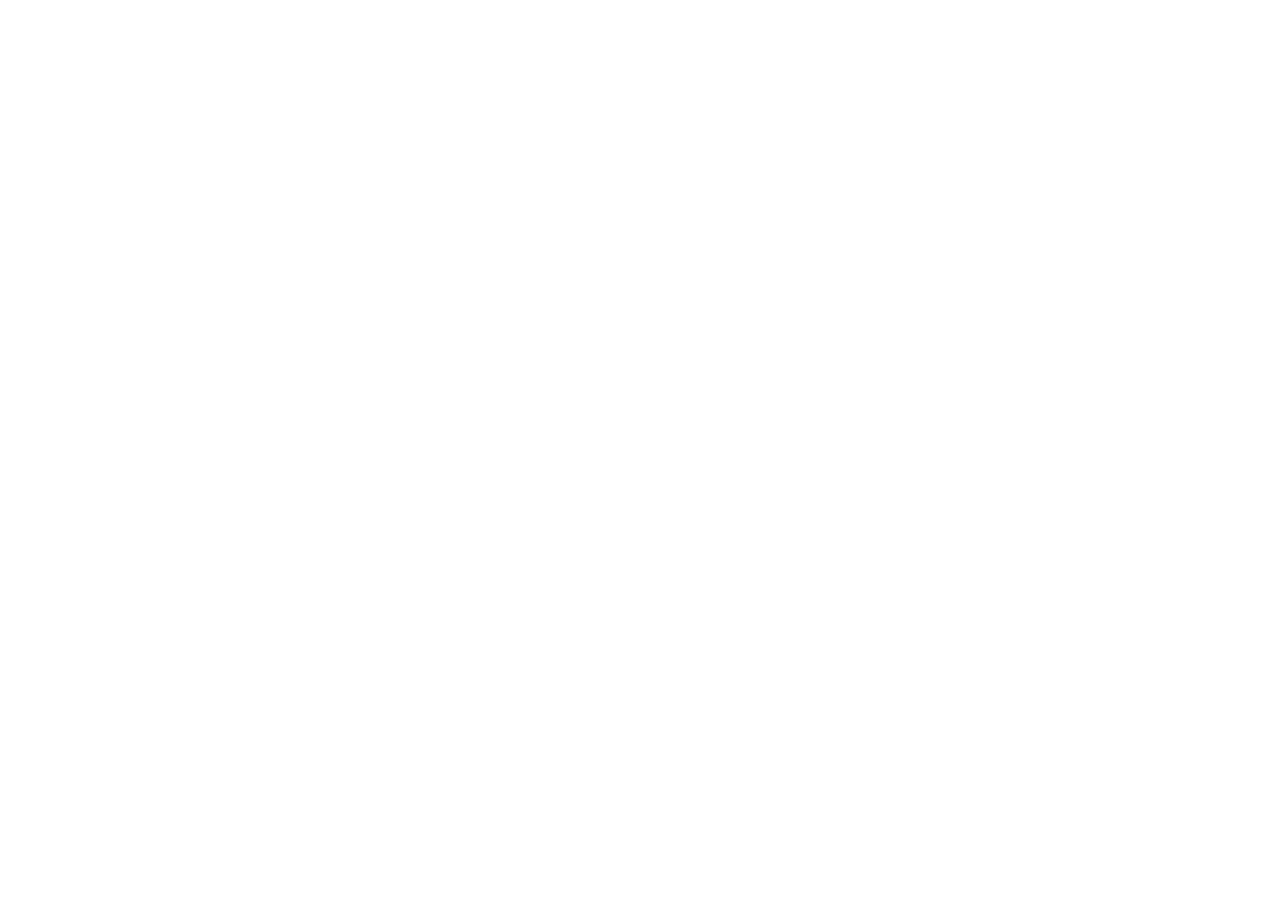
==== Progress Steps/index.html @ 09e0079d "New Project Started that is Prograss Step" ====
<!DOCTYPE html>
<html lang="en">
<head>
    <meta charset="UTF-8">
    <meta name="viewport" content="width=device-width, initial-scale=1.0">
    <title>Progress Steps</title>
    <link rel="stylesheet" href="./style.css">
</head>
<body>
    
</body>
</html>
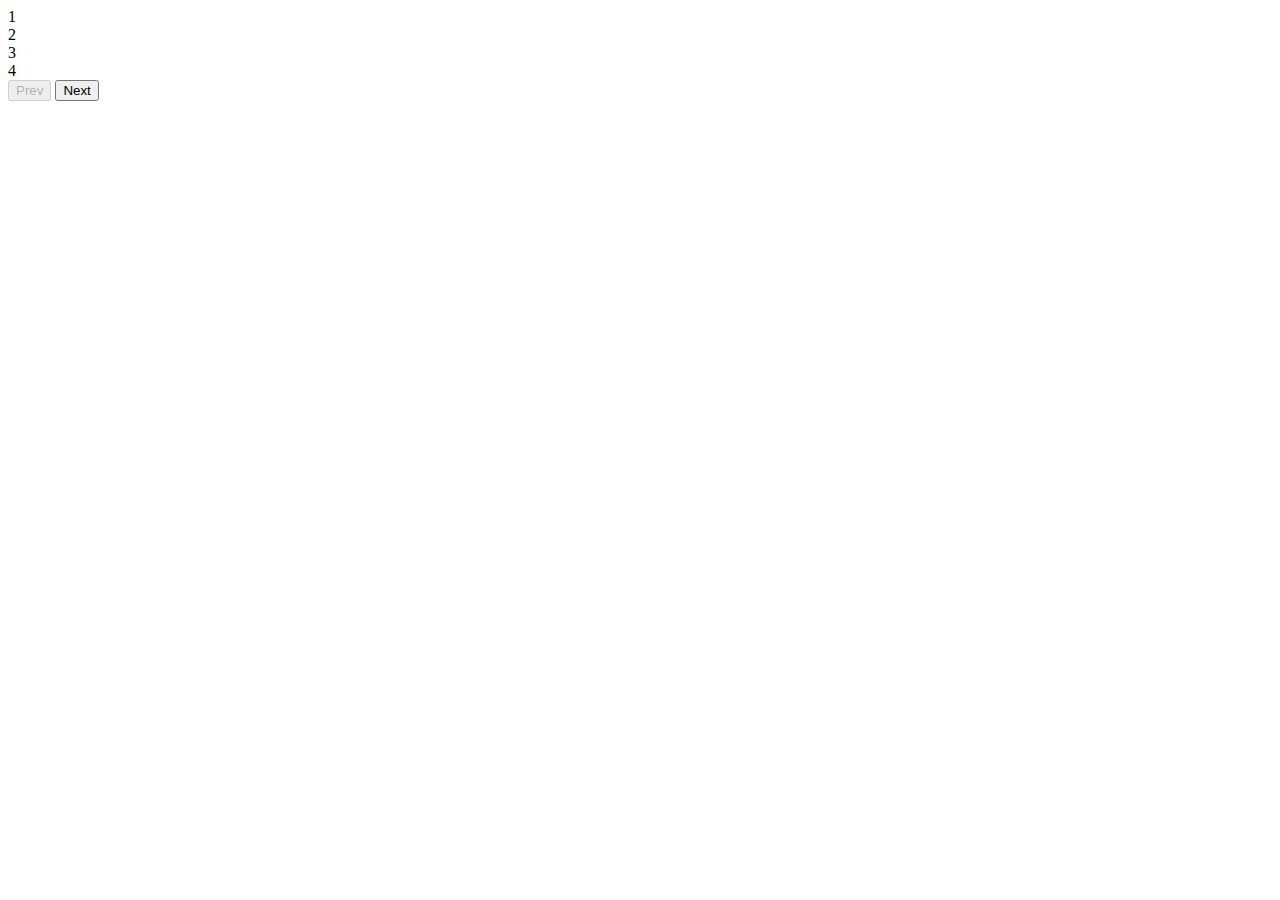
==== commit f47864c0: "chore: Add progress steps to index.html" ====
--- a/Progress Steps/index.html
+++ b/Progress Steps/index.html
@@ -7,6 +7,19 @@
     <link rel="stylesheet" href="./style.css">
 </head>
 <body>
-    
+    <div class="container">
+        <div class="progress-container">
+            <div class="progress" id="progress">
+                <div class="circle active">1</div>
+                <div class="circle">2</div>
+                <div class="circle">3</div>
+                <div class="circle">4</div>
+            </div>
+
+            <button class="btn" id="prev" disabled>Prev</button>
+            <button class="btn" id="next">Next</button>
+        </div>
+    </div>
+    <script src="./script.js"></script>
 </body>
 </html>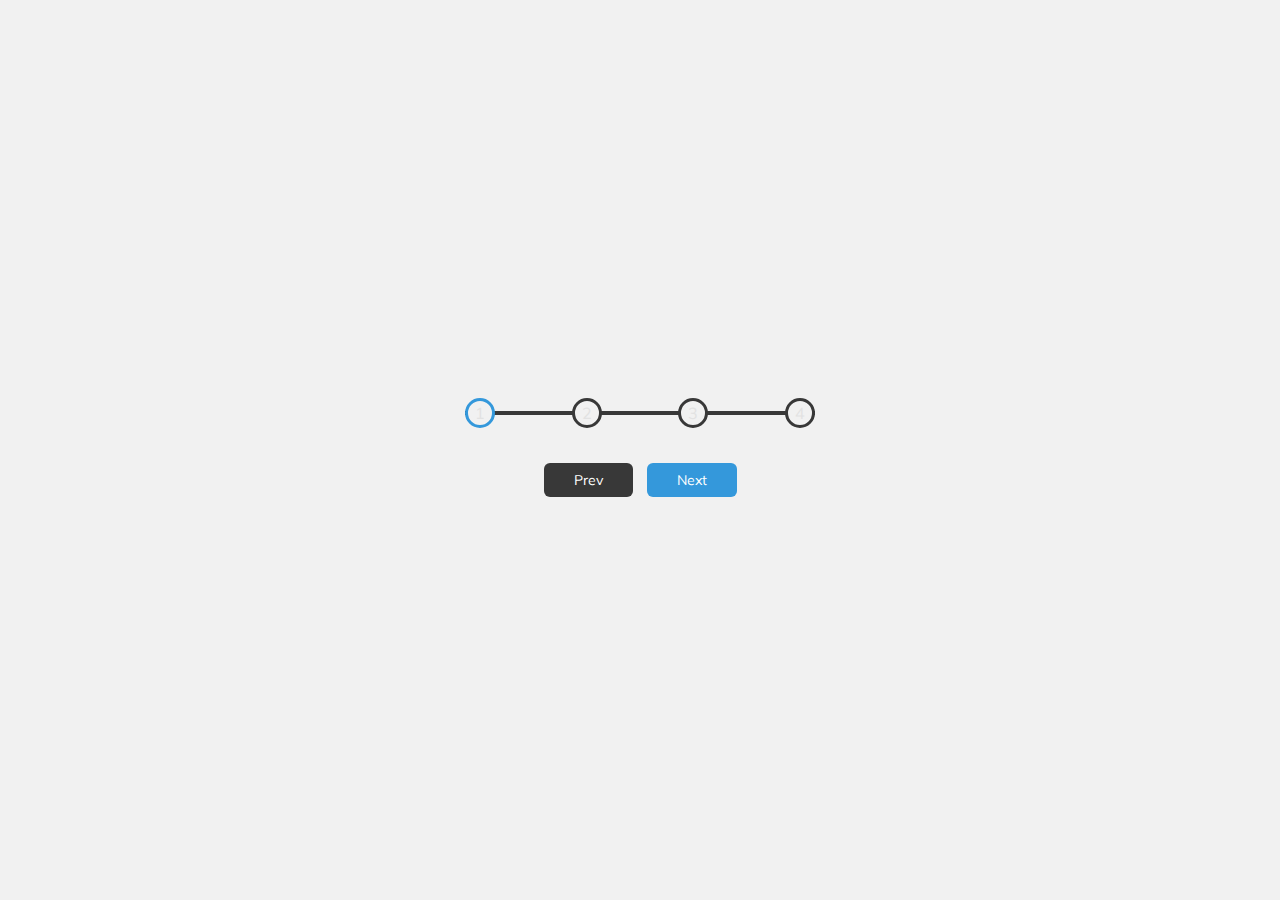
==== commit cb46855a: "chore: Refactor Progress Steps HTML and CSS" ====
--- a/Progress Steps/index.html
+++ b/Progress Steps/index.html
@@ -1,25 +1,24 @@
 <!DOCTYPE html>
 <html lang="en">
-<head>
-    <meta charset="UTF-8">
-    <meta name="viewport" content="width=device-width, initial-scale=1.0">
+  <head>
+    <meta charset="UTF-8" />
+    <meta name="viewport" content="width=device-width, initial-scale=1.0" />
     <title>Progress Steps</title>
-    <link rel="stylesheet" href="./style.css">
-</head>
-<body>
+    <link rel="stylesheet" href="./style.css" />
+  </head>
+  <body>
     <div class="container">
-        <div class="progress-container">
-            <div class="progress" id="progress">
-                <div class="circle active">1</div>
-                <div class="circle">2</div>
-                <div class="circle">3</div>
-                <div class="circle">4</div>
-            </div>
+      <div class="progress-container">
+        <div class="progress" id="progress"></div>
+        <div class="circle active">1</div>
+        <div class="circle">2</div>
+        <div class="circle">3</div>
+        <div class="circle">4</div>
+      </div>
 
-            <button class="btn" id="prev" disabled>Prev</button>
-            <button class="btn" id="next">Next</button>
-        </div>
+      <button class="btn" id="prev" disabled>Prev</button>
+      <button class="btn" id="next">Next</button>
     </div>
     <script src="./script.js"></script>
-</body>
-</html>+  </body>
+</html>
--- a/Progress Steps/style.css
+++ b/Progress Steps/style.css
@@ -0,0 +1,101 @@
+@import url('https://fonts.googleapis.com/css?family=Muli&display=swap');
+
+:root {
+  --line-border-fill: #3498db;
+  --line-border-empty: #383838;
+
+}
+
+* {
+  box-sizing: border-box;
+}
+
+body {
+  background-color: #f1f1f1;
+  font-family: 'Muli', sans-serif;
+  display: flex;
+  align-items: center;
+  justify-content: center;
+  height: 100vh;
+  overflow: hidden;
+  margin: 0;
+}
+
+.container {
+  text-align: center;
+}
+
+.progress-container {
+  display: flex;
+  justify-content: space-between;
+  position: relative;
+  margin-bottom: 30px;
+  max-width: 100%;
+  width: 350px;
+}
+
+.progress-container::before {
+  content: '';
+  background-color: var(--line-border-empty);
+  position: absolute;
+  top: 50%;
+  left: 0;
+  transform: translateY(-50%);
+  height: 4px;
+  width: 100%;
+  z-index: -1;
+}
+
+.progress {
+  background-color: var(--line-border-fill);
+  position: absolute;
+  top: 50%;
+  left: 0;
+  transform: translateY(-50%);
+  height: 4px;
+  width: 0%;
+  z-index: -1;
+  transition: 0.4s ease;
+}
+
+.circle {
+  background-color: #f1f1f1;
+  color:#e2e2e2;
+  border-radius: 50%;
+  height: 30px;
+  width: 30px;
+  display: flex;
+  align-items: center;
+  justify-content: center;
+  border: 3px solid var(--line-border-empty);
+  transition: 0.4s ease;
+}
+
+.circle.active {
+  border-color: var(--line-border-fill);
+}
+
+.btn {
+  background-color: var(--line-border-fill);
+  color: #fff;
+  border: 0;
+  border-radius: 6px;
+  cursor: pointer;
+  font-family: inherit;
+  padding: 8px 30px;
+  margin: 5px;
+  font-size: 14px;
+}
+
+.btn:active {
+  transform: scale(0.98);
+}
+
+.btn:focus {
+  outline: 0;
+}
+
+.btn:disabled {
+  background-color: var(--line-border-empty);
+  cursor: not-allowed;
+}